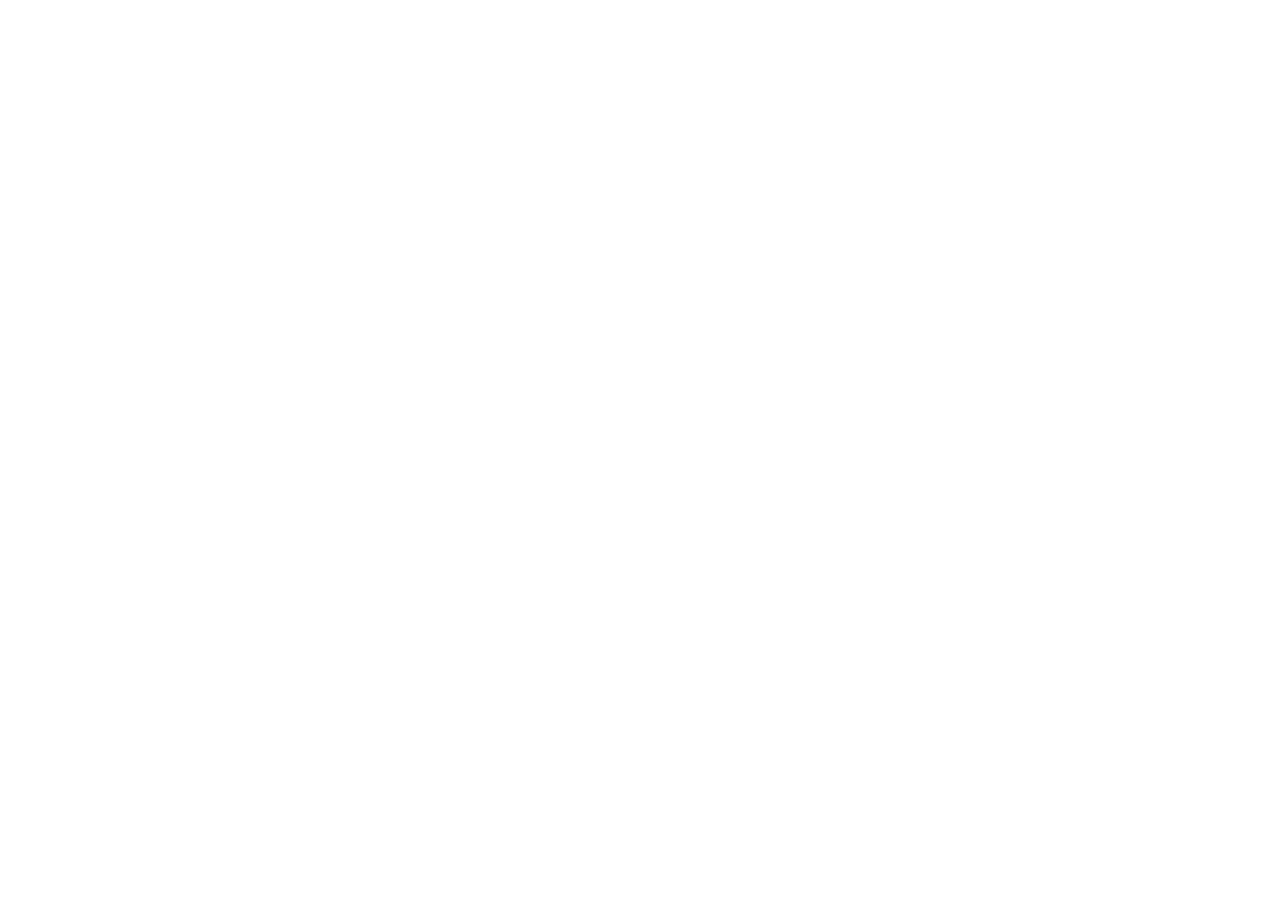
==== index.html @ 7f34149e "first commit" ====
<!DOCTYPE html>
<html lang="en">

<head>
    <meta charset="UTF-8">
    <meta name="viewport" content="width=device-width, initial-scale=1.0">
    <title>Document</title>
    <link rel="stylesheet" href="./css/main.css">
    <script src="./js/javaScript.js" defer></script>
    <link href="https://fonts.googleapis.com/css?family=Montserrat: regular, 500, 700, 900, 600, 800"
        rel="stylesheet" />
    <link href="https://fonts.googleapis.com/css?family=Roboto: regular" rel="stylesheet" />
</head>

<body>
    <!-- <section class="navigation">
        <div class="container">
            <div class="nav-row">
                <div class="nav-row__info">
                    <img src="img/logo.svg" alt="Логотип">
                    <p>Автоматизация и <br> сопровождение 1С</p>
                    <button>Абонцентр &gt;</button>
                </div>
                <div class="nav-row__contacts">
                    <div class="nav-row__contact-phone">
                        <img src="img/number.svg" alt="Номер телефона">
                        <p>8-8152-777-666</p>
                    </div>
                    <div class="nav-row__contact-email">
                        <img src="img/email.svg" alt="Электронная почта">
                        <p>its@kskd.net</p>
                    </div>
                    <div class="nav-row__contact-order">
                        <button>ЗАКАЗАТЬ ЗВОНОК</button>
                    </div>
                </div>
            </div>
        </div>
    </section>
    <section class="red">
        <div class="red_block">
            <div class="container">
                <ul class="red-list">
                    <li class="red-list__item"><a href="#">Главная</a></li>
                    <li class="red-list__item"><a href="#">О компании</a></li>
                    <li class="red-list__item"><a href="#">1С в облаке</a></li>
                    <li class="red-list__item"><a href="#">Услуги</a></li>
                    <li class="red-list__item"><a href="#">Контакты</a></li>
                </ul>
            </div>
        </div>
    </section>
    <section class='container-slider header__container-slider'>
        <div class='header-slider'>
            <div class="slider-block header__slider-block">
                <div class="header__slider-block__info">
                    <h1 class="header__slider-block__title">1С: Сертифицированный <br> сервис партнёр</h1>
                    <ul class="header__slider-block__subtitle header__slider-block__subtitle">
                        <li class="header__slider-block__item">
                            Оказываем все виды консультационного и технологического обслуживания <br> пользователей
                            программ 1С по
                            Стандарту, разработанному фирмой "1С", <br> имеем опыт массового обслуживания пользователей
                            в рамках проекта 1С:ИТС
                        </li>
                    </ul>
                    <button class="header__slider-block__button">Узнать больше</button>
                </div>
                <div class="header__slider-block__images">
                    <img class="slider-block__image" src="img/peopleWithLamp.png" alt="" style="height: 260px;">
                    <img class="slider-block__background" src="img/backgroundVectors.png" alt="">
                </div>
            </div>
            <div class="slider-block header__slider-block">
                <div class="header__slider-block__info">
                    <h1 class="header__slider-block__title">Выявим потребности, <br> предложим оптимальную <br>
                        автоматизацию</h1>
                    <ul class="header__slider-block__subtitle header__slider-block__subtitle">
                        <li class="header__slider-block__item">
                            Поможем тратить меньше, зарабатывать больше и развиваться <br> эффективнее.
                        </li>
                    </ul>
                    <button class="header__slider-block__button">Узнать больше</button>
                </div>
                <div class="header__slider-block__images">
                    <img class="slider-block__image" src="img/peopleWithDesk.png" alt="" style="height: 260px;">
                    <img class="slider-block__background" src="img/backgroundVectors.png" alt="">
                </div>
            </div>
            <div class="slider-block header__slider-block">
                <div class="header__slider-block__info">
                    <h1 class="header__slider-block__title">Аренда программ</h1>
                    <ul class="header__slider-block__subtitle header__slider-block__subtitle">
                        <li class="header__slider-block__item">
                            Отправьте заявку и начните работать в «1С» через 15 минут.
                        </li>
                        <li class="header__slider-block__item">
                            Вам не нужно покупать программы «1С» и сервер для их работы.
                        </li>
                        <li class="header__slider-block__item">
                            Работайте в «1С» из офиса, домаили отпуска.
                        </li>
                        <li class="header__slider-block__item">
                            Работайте в нескольких программах «1С» по стоимости одной.
                        </li>
                    </ul>
                    <button class="header__slider-block__button">Узнать больше</button>
                </div>
                <div class="header__slider-block__images">
                    <img class="slider-block__image" src="img/peopleFly.png" alt="" style="height: 260px;">
                    <img class="slider-block__background" src="img/backgroundVectors.png" alt="">
                </div>
            </div>
            <div class="slider-block header__slider-block">
                <div class="header__slider-block__info">
                    <h1 class="header__slider-block__title">Облачный 1С <br> Перенесем старые базы <br> или создадим
                        новые</h1>
                    <ul class="header__slider-block__subtitle header__slider-block__subtitle">
                        <li class="header__slider-block__item">
                            Более 20 программных продуктов
                        </li>
                        <li class="header__slider-block__item">
                            Работайте с 1С в любое время, с любого устройства, с любой точки мира
                        </li>
                        <li class="header__slider-block__item">
                            Работай 30 дней бесплатно, страт за 1 минуту
                        </li>
                    </ul>
                    <button class="header__slider-block__button">Узнать больше</button>
                </div>
                <div class="header__slider-block__images">
                    <img class="slider-block__image" src="img/peopleStairs.png" alt="" style="height: 260px;">
                    <img class="slider-block__background" src="img/backgroundVectors.png" alt="">
                </div>
            </div>
        </div>
        <button class="prev-button header__prev-button button" aria-label="Посмотреть предыдущий слайд">&lt;</button>
        <button class="next-button header__next-button button" aria-label="Посмотреть следующий слайд">&gt;</button>
    </section>
    <section class="guarantees">
        <div class="container">
            <div class="guarantees-block">
                <h2>Мы <span class="accent-title">гарантируем</span></h2>
                <ul class="guarantees-block__list">
                    <li class="guarantees-block__item">
                        <img src="/img/guaranteePeople.svg" alt="Индивидуальный подход">
                        <p>Индивидуальный подход</p>
                    </li>
                    <li class="guarantees-block__item">
                        <img src="/img/guaranteeLamp.svg" alt="Реализация проектов">
                        <p>Быстрая и качественная реализация проектов</p>
                    </li>
                    <li class="guarantees-block__item">
                        <img src="/img/guaranteeMoney.svg" alt="Финансовые условия">
                        <p>Гибкие финансовые условия</p>
                    </li>
                    <li class="guarantees-block__item">
                        <img src="/img/guaranteeSupport.svg" alt="Поддержка">
                        <p>Качественная поддержка и обслуживание </p>
                    </li>
                </ul>
            </div>
        </div>
    </section>
    <section class="recommendations">
        <div class="container">
            <div class="recommendation-block">
                <img class="recommendation-block__img" src="./img/recommendation.png" alt="Рекомендации">
                <h2>Мы делаем работу так, чтобы клиенты <span class="accent-title">рекомендовали</span> нас своим
                    друзьям</h2>
            </div>
        </div>
    </section>
    <section class="container-slider guarantees__container-slider">
        <div class="guarantees-slider">
            <div class="slider-block guarantees__slider-block">
                <div class="guarantees__slider-block__images">
                    <img class="guarantees__slider-block__image-rectangle" src="img/rectangleSlider.png" alt="">
                    <img class="guarantees__slider-block__image-vectors" src="img/backgroundVectorsSlider.png" alt="">
                    <img class="guarantees__slider-block__image-women" src="img/womenWithLamp.png" alt="">
                </div>
                <div class="guarantees__slider-block__info">
                    <h2 class="guarantees__slider-block__title">
                        Получить качественное информационно - технологическое сопровождение по единому СТАНДАРТУ,
                        разработанного фирмой «1С», облачные услуги
                    </h2>
                </div>
            </div>
            <div class="slider-block guarantees__slider-block">
                <div class="guarantees__slider-block__images">
                    <img class="guarantees__slider-block__image-rectangle" src="img/rectangleSlider.png" alt="">
                    <img class="guarantees__slider-block__image-vectors" src="img/backgroundVectorsSlider.png" alt="">
                    <img class="guarantees__slider-block__image-women" src="img/manInCircle.png" alt="">
                </div>
                <div class="guarantees__slider-block__info">
                    <h2 class="guarantees__slider-block__title">
                        Произвести обследование бизнес-процессов <br> предприятия для выявления проблемных <br> участков
                        и возможностей его оптимизации.
                    </h2>
                </div>
            </div>
            <div class="slider-block guarantees__slider-block">
                <div class="guarantees__slider-block__images">
                    <img class="guarantees__slider-block__image-rectangle" src="img/rectangleSlider.png" alt="">
                    <img class="guarantees__slider-block__image-vectors" src="img/backgroundVectorsSlider.png" alt="">
                    <img class="guarantees__slider-block__image-women" src="img/tasks.png" alt="">
                </div>
                <div class="guarantees__slider-block__info">
                    <h2 class="guarantees__slider-block__title">
                        Доработки существующих систем автоматизации <br> и разработки нового бизнес-решения
                    </h2>
                </div>
            </div>
            <div class="slider-block guarantees__slider-block">
                <div class="guarantees__slider-block__images">
                    <img class="guarantees__slider-block__image-rectangle" src="img/rectangleSlider.png" alt="">
                    <img class="guarantees__slider-block__image-vectors" src="img/backgroundVectorsSlider.png" alt="">
                    <img class="guarantees__slider-block__image-women" src="img/processor.png" alt="">
                </div>
                <div class="guarantees__slider-block__info">
                    <h2 class="guarantees__slider-block__title">
                        Для создания единого информационного <br> пространства на предприятии
                    </h2>
                </div>
            </div>
            <div class="slider-block guarantees__slider-block">
                <div class="guarantees__slider-block__images">
                    <img class="guarantees__slider-block__image-rectangle" src="img/rectangleSlider.png" alt="">
                    <img class="guarantees__slider-block__image-vectors" src="img/backgroundVectorsSlider.png" alt="">
                    <img class="guarantees__slider-block__image-women" src="img/ManAtTheDesk.png" alt="">
                </div>
                <div class="guarantees__slider-block__info">
                    <h2 class="guarantees__slider-block__title">
                        Для поддержки сложных авторизированных систем учета
                    </h2>
                </div>
            </div>
            <div class="slider-block guarantees__slider-block">
                <div class="guarantees__slider-block__images">
                    <img class="guarantees__slider-block__image-rectangle" src="img/rectangleSlider.png" alt="">
                    <img class="guarantees__slider-block__image-vectors" src="img/backgroundVectorsSlider.png" alt="">
                    <img class="guarantees__slider-block__image-women" src="img/awards.png" alt="">
                </div>
                <div class="guarantees__slider-block__info">
                    <h2 class="guarantees__slider-block__title">
                        1С нам доверяет, подкрепляя наши успехи <br> партнерскими статусами и сертификатами
                    </h2>
                </div>
            </div>
        </div>
        <button class="prev-button guarantees__prev-button button"
            aria-label="Посмотреть предыдущий слайд">&lt;</button>
        <button class="next-button guarantees__next-button button" aria-label="Посмотреть следующий слайд">&gt;</button>
    </section>
    <section class="sponsors">
        <div class="container">
            <div class="sponsors-block">
                <h2>Свои IT- системы <span class="accent-title">нам доверили</span></h2>
                <ul class="sponsors-block__list">
                    <li class="sponsors-block__item"><img src="./img/ecco.png" alt=""></li>
                    <li class="sponsors-block__item"><img src="./img/lada.png" alt=""></li>
                    <li class="sponsors-block__item"><img src="./img/lifan.png" alt=""></li>
                    <li class="sponsors-block__item"><img src="./img/phenix.png" alt=""></li>
                    <li class="sponsors-block__item"><img src="./img/bradex.png" alt=""></li>
                    <li class="sponsors-block__item"><img src="./img/meat.png" alt=""></li>
                </ul>
            </div>
        </div>
    </section> -->
    <section class="news">
        <div class="container">
            <div class="news-block">

            </div>
        </div>
    </section>
    <!-- <section class="map" style="margin-top: 50px;">
        <div class="container">
            <div style="position:relative;overflow:hidden;"><a
                    href="https://yandex.ru/maps/213/moscow/?utm_medium=mapframe&utm_source=maps"
                    style="color:#eee;font-size:12px;position:absolute;top:0px;">Москва</a><a
                    href="https://yandex.ru/maps/213/moscow/house/ulitsa_borisa_galushkina_9/Z04YcAJlSEAPQFtvfXRzdXpgYw==/?ll=37.657700%2C55.824305&utm_medium=mapframe&utm_source=maps&z=16.6"
                    style="color:#eee;font-size:12px;position:absolute;top:14px;">Улица Бориса Галушкина, 9 —
                    Яндекс Карты</a><iframe
                    src="https://yandex.ru/map-widget/v1/?ll=37.657700%2C55.824305&mode=whatshere&whatshere%5Bpoint%5D=37.655353%2C55.824491&whatshere%5Bzoom%5D=17&z=16.6"
                    width="100%" height="400" frameborder="1" allowfullscreen="true" style="position:relative;"></iframe>
            </div>
        </div>
    </section>
    <section class="red">
        <div class="red_block">
            <div class="container">
                <ul class="red-list">
                    <li class="red-list__item"><a href="#">Главная</a></li>
                    <li class="red-list__item"><a href="#">О компании</a></li>
                    <li class="red-list__item"><a href="#">1С в облаке</a></li>
                    <li class="red-list__item"><a href="#">Услуги</a></li>
                    <li class="red-list__item"><a href="#">Контакты</a></li>
                </ul>
            </div>
        </div>
    </section>
    <section class="navigation navigation--footer">
        <div class="container">
            <div class="nav-row">
                <div class="nav-row__info">
                    <img src="img/logo.svg" alt="Логотип">
                    <p>Автоматизация и <br> сопровождение 1С</p>
                </div>
                <div class="nav-row__contacts">
                    <div class="nav-row__contact-phone">
                        <img src="img/number.svg" alt="Номер телефона">
                        <p>8-8152-777-666</p>
                    </div>
                    <div class="nav-row__contact-email">
                        <img src="img/email.svg" alt="Электронная почта">
                        <p>its@kskd.net</p>
                    </div>
                    <div class="nav-row__contact-order">
                        <button>ЗАКАЗАТЬ ЗВОНОК</button>
                    </div>
                </div>
            </div>
        </div>
    </section> -->
</body>

</html>
---- css/main.css ----
body {
  font-family: "Montserrat", sans-serif;
  font-size: 12px;
  font-weight: 400;
  color: #000;
  min-width: 960px;
}

html {
  min-width: 960px;
}

header {
  padding-top: 20px;
}

.container {
  width: 960px;
  margin-left: auto;
  margin-right: auto;
  padding-left: 20px;
  padding-right: 20px;
}

span.accent-title {
  background-color: #FADD05;
  padding: 2px 4px 2px 6px;
}

.none {
  display: none;
}

.navigation--footer {
  margin-bottom: 20px;
}

/* Reset and base styles  */
* {
  padding: 0px;
  margin: 0px;
  border: none;
}

*,
*::before,
*::after {
  -webkit-box-sizing: border-box;
          box-sizing: border-box;
}

/* Links */
a, a:link, a:visited {
  text-decoration: none;
  color: inherit;
}

a:hover {
  text-decoration: none;
}

/* Common */
aside, nav, footer, header, section, main {
  display: block;
}

h1, h2, h3, h4, h5, h6, p {
  font-size: inherit;
  font-weight: inherit;
}

ul, ul li {
  list-style: none;
}

img {
  vertical-align: top;
}

img, svg {
  max-width: 100%;
  height: auto;
}

address {
  font-style: normal;
}

/* Form */
input, textarea, button, select {
  font-family: inherit;
  font-size: inherit;
  color: inherit;
  background-color: transparent;
}

input::-ms-clear {
  display: none;
}

button, input[type=submit] {
  display: inline-block;
  -webkit-box-shadow: none;
          box-shadow: none;
  background-color: transparent;
  background: none;
  cursor: pointer;
}

input:focus, input:active,
button:focus, button:active {
  outline: none;
}

button::-moz-focus-inner {
  padding: 0;
  border: 0;
}

label {
  cursor: pointer;
}

legend {
  display: block;
}

.navigation {
  margin-top: 20px;
}

.nav-row {
  display: -webkit-box;
  display: -ms-flexbox;
  display: flex;
  -webkit-box-align: center;
      -ms-flex-align: center;
          align-items: center;
  -webkit-box-pack: justify;
      -ms-flex-pack: justify;
          justify-content: space-between;
}

.nav-row__info {
  display: -webkit-box;
  display: -ms-flexbox;
  display: flex;
  -webkit-box-align: center;
      -ms-flex-align: center;
          align-items: center;
  -webkit-column-gap: 20px;
     -moz-column-gap: 20px;
          column-gap: 20px;
  position: relative;
}
.nav-row__info::before {
  content: " ";
  width: 1px;
  height: 24px;
  background-color: #C4261D;
  position: absolute;
  top: 3px;
  left: 89px;
}
.nav-row__info button {
  font-size: 10px;
  font-weight: 500;
  padding: 2px 16px 4px;
  background-color: #FADD05;
  border-radius: 9px;
  -webkit-transition: background-color 0.2s linear;
  transition: background-color 0.2s linear;
}
.nav-row__info button:hover {
  background-color: #C4261D;
  color: #fff;
}

.nav-row__contacts {
  display: -webkit-box;
  display: -ms-flexbox;
  display: flex;
  -webkit-box-align: center;
      -ms-flex-align: center;
          align-items: center;
  -webkit-column-gap: 20px;
     -moz-column-gap: 20px;
          column-gap: 20px;
  font-weight: 500;
}
.nav-row__contacts div {
  display: -webkit-box;
  display: -ms-flexbox;
  display: flex;
  -webkit-box-align: center;
      -ms-flex-align: center;
          align-items: center;
  -webkit-column-gap: 5px;
     -moz-column-gap: 5px;
          column-gap: 5px;
}

.nav-row__contact-order {
  overflow: hidden;
  position: relative;
  z-index: 1;
}
.nav-row__contact-order::before {
  content: " ";
  width: 50px;
  height: 4px;
  background-color: #FADD05;
  position: absolute;
  bottom: 0px;
  left: -50px;
  z-index: -1;
  -webkit-transition: left 0.1s linear;
  transition: left 0.1s linear;
}
.nav-row__contact-order:hover::before {
  left: 0px;
}
.nav-row__contact-order button {
  font-weight: 700;
}

/*---------HEADER-SLIDER--------------*/
.header__container-slider {
  position: relative;
  width: 960px;
  height: 260px;
  margin: 0 auto;
  overflow: hidden;
  padding-left: 40px;
  padding-right: 40px;
  margin-top: 60px;
}

.header__slider-block {
  display: -webkit-box;
  display: -ms-flexbox;
  display: flex;
  -webkit-box-align: center;
      -ms-flex-align: center;
          align-items: center;
  -webkit-column-gap: 30px;
     -moz-column-gap: 30px;
          column-gap: 30px;
}

.header__slider-block__title {
  font-size: 34px;
  font-weight: 900;
  font-family: "Montserrat";
  margin-bottom: 14px;
}

.header__slider-block__subtitle {
  font-family: "Montserrat";
  width: 500px;
  font-size: 12px;
  margin-bottom: 18px;
  display: -webkit-box;
  display: -ms-flexbox;
  display: flex;
  -webkit-box-orient: vertical;
  -webkit-box-direction: normal;
      -ms-flex-direction: column;
          flex-direction: column;
  row-gap: 10px;
}

.header__slider-block__item {
  position: relative;
}

.header__slider-block__item::after {
  content: " ";
  background-color: #FADD05;
  width: 20px;
  height: 2px;
  position: absolute;
  top: -5px;
  left: 0;
}

.header__slider-block__button {
  padding: 10px 37px;
  background-color: #FADD05;
  border-radius: 10px;
  color: #000;
  font-family: "Montserrat";
  font-size: 11px;
  font-weight: 400;
  -webkit-transition: background-color 0.2s linear;
  transition: background-color 0.2s linear;
}
.header__slider-block__button:hover {
  background-color: #C72C23;
  color: #fff;
}

.header__slider-block__images {
  position: relative;
}

.slider-block__background {
  position: absolute;
  width: 100%;
  top: 0;
  left: 0;
}

.header__prev-button,
.header__next-button {
  position: absolute;
  top: 50%;
  -webkit-transform: translateY(-50%);
          transform: translateY(-50%);
  width: 50px;
  height: 50px;
  background-color: transparent;
  border: none;
  font-size: 24px;
  color: #000;
}

.header__prev-button {
  left: 0px;
}

.header__next-button {
  right: 0px;
}

/*---------/HEADER-SLIDER--------------*/
/*---------GUARANTEES-SLIDER--------------*/
.guarantees__container-slider {
  position: relative;
  width: 960px;
  height: 235px;
  margin: 0 auto;
  overflow: hidden;
  padding-left: 40px;
  padding-right: 40px;
  margin-top: 50px;
}

.guarantees__slider-block {
  display: -webkit-box;
  display: -ms-flexbox;
  display: flex;
  -webkit-box-align: center;
      -ms-flex-align: center;
          align-items: center;
  background-color: #FADD05;
  z-index: 10;
}

.guarantees__slider-block__images {
  position: relative;
}

.guarantees__slider-block__image-vectors {
  position: absolute;
  height: 100%;
  top: 0;
  left: 0;
}

.guarantees__slider-block__image-women {
  position: absolute;
  top: 50%;
  left: 50%;
  -webkit-transform: translate(-50%, -50%);
          transform: translate(-50%, -50%);
}

.guarantees__slider-block__title {
  font-family: "Montserrat";
  width: 540px;
  font-size: 22px;
}

.guarantees__prev-button,
.guarantees__next-button {
  position: absolute;
  top: 50%;
  -webkit-transform: translateY(-50%);
          transform: translateY(-50%);
  width: 50px;
  height: 50px;
  background-color: transparent;
  border: none;
  font-size: 24px;
  color: #000;
}

.guarantees__prev-button {
  left: 0px;
}

.guarantees__next-button {
  right: 0px;
}

/*---------/GUARANTEES-SLIDER--------------*/
.red {
  margin-top: 20px;
}

.red_block {
  padding: 8px 0;
  max-width: 100%;
  background-color: #C4261D;
  color: #fff;
}

.red-list {
  display: -webkit-box;
  display: -ms-flexbox;
  display: flex;
  -webkit-box-align: center;
      -ms-flex-align: center;
          align-items: center;
  -webkit-column-gap: 40px;
     -moz-column-gap: 40px;
          column-gap: 40px;
}

.red-list__item {
  position: relative;
  overflow: hidden;
}
.red-list__item::after {
  content: " ";
  width: 20px;
  height: 2px;
  background-color: #fff;
  position: absolute;
  bottom: 0;
  left: -20px;
  -webkit-transition: left 0.1s linear;
  transition: left 0.1s linear;
}
.red-list__item:hover::after {
  left: 0;
}

.recommendations {
  margin-top: 50px;
}

.recommendation-block {
  display: -webkit-box;
  display: -ms-flexbox;
  display: flex;
  -webkit-box-align: center;
      -ms-flex-align: center;
          align-items: center;
  -webkit-column-gap: 30px;
     -moz-column-gap: 30px;
          column-gap: 30px;
  border: 1px solid #C7C7C7;
  border-left: 0;
}
.recommendation-block h2 {
  font-size: 26px;
  font-weight: 800;
}

.guarantees {
  margin-top: 50px;
}

.guarantees-block {
  display: -webkit-box;
  display: -ms-flexbox;
  display: flex;
  -webkit-box-orient: vertical;
  -webkit-box-direction: normal;
      -ms-flex-direction: column;
          flex-direction: column;
  row-gap: 30px;
}
.guarantees-block h2 {
  font-size: 28px;
  font-weight: 900;
  text-align: center;
}

.guarantees-block__list {
  display: -webkit-box;
  display: -ms-flexbox;
  display: flex;
  -webkit-box-pack: justify;
      -ms-flex-pack: justify;
          justify-content: space-between;
  -ms-flex-wrap: wrap;
      flex-wrap: wrap;
}

.guarantees-block__item {
  display: -webkit-box;
  display: -ms-flexbox;
  display: flex;
  -webkit-column-gap: 10px;
     -moz-column-gap: 10px;
          column-gap: 10px;
  -webkit-box-align: center;
      -ms-flex-align: center;
          align-items: center;
  -webkit-box-flex: 0;
      -ms-flex: 0 1 calc(25% - 1em);
          flex: 0 1 calc(25% - 1em);
}

.sponsors {
  margin-top: 50px;
}

.sponsors-block h2 {
  font-size: 28px;
  font-weight: 900;
  text-align: center;
}

.sponsors-block__list {
  display: -webkit-box;
  display: -ms-flexbox;
  display: flex;
  -webkit-box-align: center;
      -ms-flex-align: center;
          align-items: center;
  -webkit-box-pack: justify;
      -ms-flex-pack: justify;
          justify-content: space-between;
  margin-top: 40px;
}
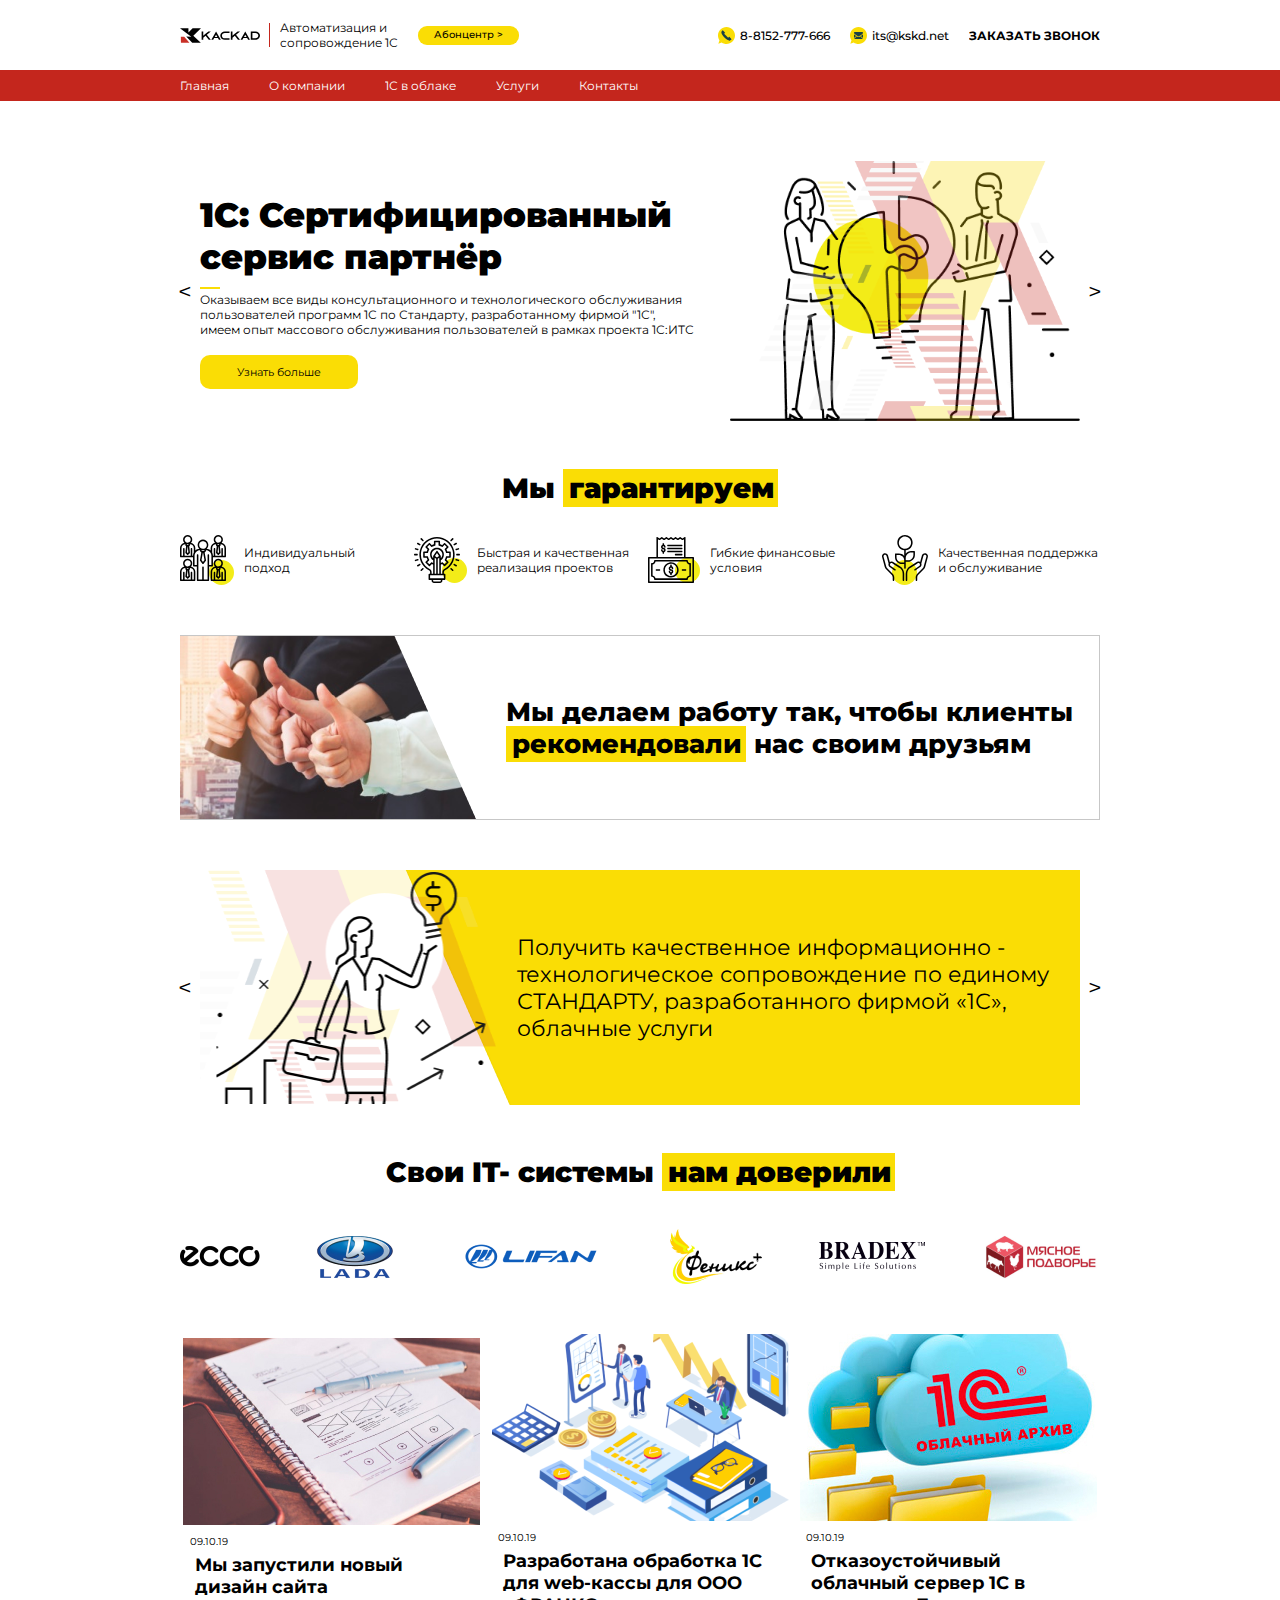
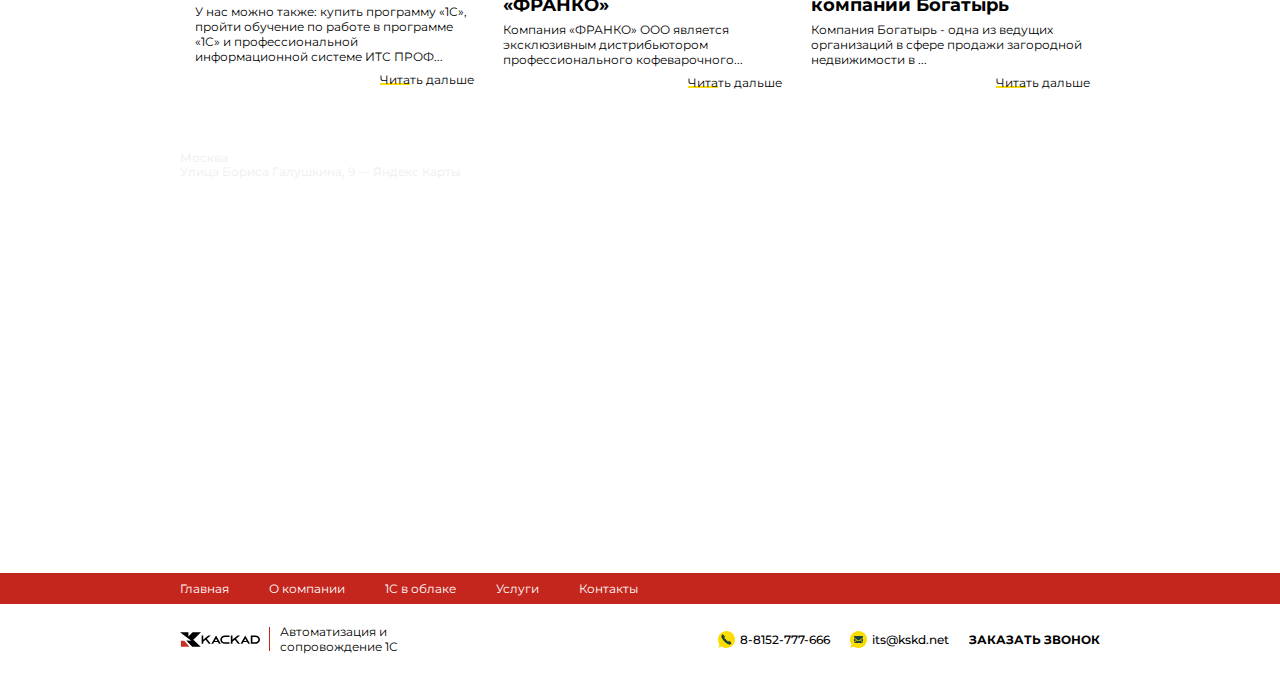
==== commit e744ff73: "almost create freshPage" ====
--- a/index.html
+++ b/index.html
@@ -13,7 +13,7 @@
 </head>
 
 <body>
-    <!-- <section class="navigation">
+    <section class="navigation">
         <div class="container">
             <div class="nav-row">
                 <div class="nav-row__info">
@@ -63,7 +63,7 @@
                             в рамках проекта 1С:ИТС
                         </li>
                     </ul>
-                    <button class="header__slider-block__button">Узнать больше</button>
+                    <button class="header__slider-block__button"><a href="fresh.html">Узнать больше</a></button>
                 </div>
                 <div class="header__slider-block__images">
                     <img class="slider-block__image" src="img/peopleWithLamp.png" alt="" style="height: 260px;">
@@ -265,15 +265,59 @@
                 </ul>
             </div>
         </div>
-    </section> -->
+    </section>
     <section class="news">
         <div class="container">
             <div class="news-block">
-
-            </div>
-        </div>
-    </section>
-    <!-- <section class="map" style="margin-top: 50px;">
+                <h2></h2>
+                <ul class="news-block__list">
+                    <li class="news-block__item">
+                        <img src="/img/oneNews.jpg" alt="Новый дизайн сайта">
+                        <div class="news-block__item-wrap">
+                            <p class="news-block__item-date">09.10.19</p>
+                            <div class="news-block__item-wrap--content">
+                                <h3>Мы запустили новый дизайн сайта</h3>
+                                <p>У нас можно также: купить программу «1С», пройти обучение по работе в программе «1С»
+                                    и профессиональной информационной системе ИТС ПРОФ...</p>
+                            </div>
+                            <div class="news-block__item-link">
+                                <a href="#">Читать дальше</a>
+                            </div>
+                        </div>
+                    </li>
+                    <li class="news-block__item">
+                        <img src="/img/twoNews.png" alt="Новый дизайн сайта">
+                        <div class="news-block__item-wrap">
+                            <p class="news-block__item-date">09.10.19</p>
+                            <div class="news-block__item-wrap--content">
+                                <h3>Разработана обработка 1С для web-кассы для ООО «ФРАНКО»</h3>
+                                <p>Компания «ФРАНКО» ООО является эксклюзивным дистрибьютором профессионального
+                                    кофеварочного...</p>
+                            </div>
+                            <div class="news-block__item-link">
+                                <a href="#">Читать дальше</a>
+                            </div>
+                        </div>
+                    </li>
+                    <li class="news-block__item">
+                        <img src="/img/threeNews.jpg" alt="Новый дизайн сайта">
+                        <div class="news-block__item-wrap">
+                            <p class="news-block__item-date">09.10.19</p>
+                            <div class="news-block__item-wrap--content">
+                                <h3>Отказоустойчивый облачный сервер 1С в компании Богатырь</h3>
+                                <p>Компания Богатырь - одна из ведущих организаций в сфере продажи загородной
+                                    недвижимости в ...</p>
+                            </div>
+                            <div class="news-block__item-link">
+                                <a href="#">Читать дальше</a>
+                            </div>
+                        </div>
+                    </li>
+                </ul>
+            </div>
+        </div>
+    </section>
+    <section class="map" style="margin-top: 50px;">
         <div class="container">
             <div style="position:relative;overflow:hidden;"><a
                     href="https://yandex.ru/maps/213/moscow/?utm_medium=mapframe&utm_source=maps"
@@ -321,7 +365,7 @@
                 </div>
             </div>
         </div>
-    </section> -->
+    </section>
 </body>
 
 </html>--- a/css/main.css
+++ b/css/main.css
@@ -33,6 +33,42 @@
 
 .navigation--footer {
   margin-bottom: 20px;
+}
+
+.title {
+  font-size: 28px;
+  font-weight: 900;
+}
+
+.button {
+  display: -webkit-box;
+  display: -ms-flexbox;
+  display: flex;
+  -webkit-box-pack: center;
+      -ms-flex-pack: center;
+          justify-content: center;
+  -webkit-box-align: center;
+      -ms-flex-align: center;
+          align-items: center;
+  -webkit-column-gap: 10px;
+     -moz-column-gap: 10px;
+          column-gap: 10px;
+  padding: 10px 15px;
+  height: 30px;
+  border-radius: 12px;
+  background: #333333;
+  font-size: 16px;
+  color: #fff;
+  -webkit-transition: background-color 0.2s ease-in, color 0.2s ease-in;
+  transition: background-color 0.2s ease-in, color 0.2s ease-in;
+}
+
+.button:hover, .button:focus {
+  background-color: #404040;
+}
+
+.button:active {
+  background-color: #222222;
 }
 
 /* Reset and base styles  */
@@ -536,4 +572,537 @@
       -ms-flex-pack: justify;
           justify-content: space-between;
   margin-top: 40px;
+}
+
+.news {
+  margin-top: 50px;
+}
+
+.news-block__list {
+  display: -webkit-box;
+  display: -ms-flexbox;
+  display: flex;
+  -webkit-box-align: center;
+      -ms-flex-align: center;
+          align-items: center;
+  -webkit-box-pack: justify;
+      -ms-flex-pack: justify;
+          justify-content: space-between;
+}
+
+.news-block__item {
+  display: -webkit-box;
+  display: -ms-flexbox;
+  display: flex;
+  -webkit-box-orient: vertical;
+  -webkit-box-direction: normal;
+      -ms-flex-direction: column;
+          flex-direction: column;
+  -webkit-box-align: center;
+      -ms-flex-align: center;
+          align-items: center;
+  -webkit-box-flex: 0;
+      -ms-flex: 0 1 33%;
+          flex: 0 1 33%;
+  position: relative;
+  z-index: 1;
+  -webkit-transition: -webkit-box-shadow 0.2s linear;
+  transition: -webkit-box-shadow 0.2s linear;
+  transition: box-shadow 0.2s linear;
+  transition: box-shadow 0.2s linear, -webkit-box-shadow 0.2s linear;
+}
+.news-block__item:hover {
+  -webkit-box-shadow: 1px 1px 6px 1px #8b8b8b;
+          box-shadow: 1px 1px 6px 1px #8b8b8b;
+}
+.news-block__item::after {
+  content: " ";
+  width: 30px;
+  height: 2px;
+  background-color: #FADD05;
+  position: absolute;
+  bottom: 12px;
+  right: 74px;
+  z-index: -1;
+  -webkit-transition: right 0.1s linear;
+  transition: right 0.1s linear;
+}
+.news-block__item:hover:after {
+  right: 5px;
+}
+
+.news-block__item-wrap {
+  padding: 10px;
+}
+.news-block__item-wrap h3 {
+  font-size: 18px;
+  font-weight: 700;
+  margin-bottom: 6px;
+}
+.news-block__item-wrap p {
+  color: #000;
+}
+.news-block__item-wrap .news-block__item-wrap--content {
+  padding: 0 5px 8px;
+}
+
+.news-block__item-date {
+  font-size: 10px;
+  color: #8b8b8b;
+  margin-bottom: 6px;
+}
+
+.news-block__item-link {
+  text-align: end;
+}
+
+.slider-item {
+  margin-top: 50px;
+}
+
+.container__slider-item {
+  display: -webkit-box;
+  display: -ms-flexbox;
+  display: flex;
+  -webkit-box-align: center;
+      -ms-flex-align: center;
+          align-items: center;
+  -webkit-box-pack: justify;
+      -ms-flex-pack: justify;
+          justify-content: space-between;
+}
+
+.container__slider-item__info {
+  width: 540px;
+}
+
+.slider-item__title {
+  font-size: 28px;
+  font-weight: 900;
+  margin-bottom: 10px;
+}
+
+.slider-item__subtitle {
+  font-size: 14px;
+  font-weight: 700;
+  margin-bottom: 10px;
+}
+
+.slider-item__list {
+  display: -webkit-box;
+  display: -ms-flexbox;
+  display: flex;
+  -webkit-box-orient: vertical;
+  -webkit-box-direction: normal;
+      -ms-flex-direction: column;
+          flex-direction: column;
+  row-gap: 20px;
+  padding-left: 40px;
+  margin-bottom: 20px;
+}
+
+.slider-item__list__item {
+  position: relative;
+  width: 430px;
+}
+.slider-item__list__item::after {
+  content: "";
+  position: absolute;
+  left: -42px;
+  top: 0px;
+  width: 30px;
+  height: 30px;
+  background-image: url("/img/taskCompleted.svg");
+  background-repeat: no-repeat;
+}
+
+.container__slider-item__button {
+  display: -webkit-box;
+  display: -ms-flexbox;
+  display: flex;
+  -webkit-box-pack: center;
+      -ms-flex-pack: center;
+          justify-content: center;
+  -webkit-box-align: center;
+      -ms-flex-align: center;
+          align-items: center;
+  -webkit-column-gap: 10px;
+     -moz-column-gap: 10px;
+          column-gap: 10px;
+  padding: 10px 24px;
+  height: 30px;
+  border-radius: 12px;
+  background: #C4261D;
+  font-size: 11px;
+  color: #fff;
+  -webkit-transition: background-color 0.2s linear, color 0.2s linear;
+  transition: background-color 0.2s linear, color 0.2s linear;
+}
+
+.container__slider-item__button:hover, .container__slider-item__button:focus {
+  background-color: #FADD05;
+  color: #000;
+}
+
+.container__slider-item__button:active {
+  background-color: #222222;
+}
+
+.container__slider-item__images {
+  position: relative;
+}
+
+.container__slider-item__background {
+  position: absolute;
+  width: 100%;
+  top: 0;
+  left: 0;
+}
+
+.slider-item-benefits {
+  margin-top: 50px;
+}
+
+.slider-item-benefits__title {
+  font-size: 28px;
+  font-weight: 900;
+  text-align: center;
+  margin-bottom: 60px;
+}
+
+.slider-item-benefits__list {
+  display: -webkit-box;
+  display: -ms-flexbox;
+  display: flex;
+  -webkit-box-align: center;
+      -ms-flex-align: center;
+          align-items: center;
+  -webkit-box-pack: justify;
+      -ms-flex-pack: justify;
+          justify-content: space-between;
+}
+
+.slider-item-benefits__item {
+  display: -webkit-box;
+  display: -ms-flexbox;
+  display: flex;
+  -webkit-box-align: center;
+      -ms-flex-align: center;
+          align-items: center;
+  -webkit-box-pack: end;
+      -ms-flex-pack: end;
+          justify-content: end;
+  -webkit-box-orient: vertical;
+  -webkit-box-direction: normal;
+      -ms-flex-direction: column;
+          flex-direction: column;
+  row-gap: 15px;
+  width: 32%;
+  height: 280px;
+  background-color: #F9F9F9;
+  text-align: center;
+  padding: 15px;
+  position: relative;
+}
+.slider-item-benefits__item::before {
+  content: " ";
+  width: 62px;
+  height: 3px;
+  background-color: #FADD05;
+  position: absolute;
+  bottom: 24%;
+  left: 38%;
+}
+
+.slider-item-benefits__item-title {
+  font-size: 18px;
+  font-weight: 700;
+}
+
+.access-apps {
+  margin-top: 50px;
+}
+
+.access-apps__title {
+  font-size: 28px;
+  font-weight: 900;
+  text-align: center;
+}
+
+.access-apps__list {
+  display: -ms-grid;
+  display: grid;
+  -ms-grid-columns: (1fr)[7];
+  grid-template-columns: repeat(7, 1fr);
+  -ms-grid-rows: 1fr 20px 1fr;
+  grid-template-rows: repeat(2, 1fr);
+  grid-row-gap: 20px;
+}
+
+.access-apps__list > *:nth-child(1) {
+  -ms-grid-row: 1;
+  -ms-grid-column: 1;
+}
+
+.access-apps__list > *:nth-child(2) {
+  -ms-grid-row: 1;
+  -ms-grid-column: 2;
+}
+
+.access-apps__list > *:nth-child(3) {
+  -ms-grid-row: 1;
+  -ms-grid-column: 3;
+}
+
+.access-apps__list > *:nth-child(4) {
+  -ms-grid-row: 1;
+  -ms-grid-column: 4;
+}
+
+.access-apps__list > *:nth-child(5) {
+  -ms-grid-row: 1;
+  -ms-grid-column: 5;
+}
+
+.access-apps__list > *:nth-child(6) {
+  -ms-grid-row: 1;
+  -ms-grid-column: 6;
+}
+
+.access-apps__list > *:nth-child(7) {
+  -ms-grid-row: 1;
+  -ms-grid-column: 7;
+}
+
+.access-apps__list > *:nth-child(8) {
+  -ms-grid-row: 3;
+  -ms-grid-column: 1;
+}
+
+.access-apps__list > *:nth-child(9) {
+  -ms-grid-row: 3;
+  -ms-grid-column: 2;
+}
+
+.access-apps__list > *:nth-child(10) {
+  -ms-grid-row: 3;
+  -ms-grid-column: 3;
+}
+
+.access-apps__list > *:nth-child(11) {
+  -ms-grid-row: 3;
+  -ms-grid-column: 4;
+}
+
+.access-apps__list > *:nth-child(12) {
+  -ms-grid-row: 3;
+  -ms-grid-column: 5;
+}
+
+.access-apps__list > *:nth-child(13) {
+  -ms-grid-row: 3;
+  -ms-grid-column: 6;
+}
+
+.access-apps__list > *:nth-child(14) {
+  -ms-grid-row: 3;
+  -ms-grid-column: 7;
+}
+
+.access-apps__item {
+  display: -webkit-box;
+  display: -ms-flexbox;
+  display: flex;
+  -webkit-box-align: center;
+      -ms-flex-align: center;
+          align-items: center;
+  -webkit-box-orient: vertical;
+  -webkit-box-direction: normal;
+      -ms-flex-direction: column;
+          flex-direction: column;
+  -webkit-box-pack: center;
+      -ms-flex-pack: center;
+          justify-content: center;
+  row-gap: 5px;
+  width: 116px;
+  text-align: center;
+  font-weight: 700;
+}
+
+.tariffs {
+  margin-top: 50px;
+  margin-bottom: 50px;
+}
+.tariffs h2 {
+  text-align: center;
+}
+
+.container--tariffs {
+  position: relative;
+  margin-top: 50px;
+  padding: 15px 30px;
+  -webkit-box-shadow: 2px 2px 5px rgba(0, 0, 0, 0.3);
+          box-shadow: 2px 2px 5px rgba(0, 0, 0, 0.3);
+}
+
+.tariff-accent-block {
+  display: -webkit-box;
+  display: -ms-flexbox;
+  display: flex;
+  -webkit-box-align: center;
+      -ms-flex-align: center;
+          align-items: center;
+  -ms-flex-pack: distribute;
+      justify-content: space-around;
+  width: 180px;
+  height: 24px;
+  background-color: #FADD05;
+  position: absolute;
+  top: 0;
+  left: 30px;
+}
+
+.tariff__block {
+  padding: 0 0 40px;
+}
+
+.tariff__block__header {
+  position: relative;
+  display: -webkit-box;
+  display: -ms-flexbox;
+  display: flex;
+  -webkit-box-align: center;
+      -ms-flex-align: center;
+          align-items: center;
+  padding-bottom: 50px;
+}
+.tariff__block__header::after {
+  content: " ";
+  width: 958px;
+  height: 1px;
+  background-color: #f1f1f1;
+  position: absolute;
+  bottom: 24px;
+  left: -30px;
+}
+
+.tariff__block-header__plan {
+  position: relative;
+  margin-right: auto;
+}
+.tariff__block-header__plan p {
+  color: #827E7E;
+}
+.tariff__block-header__plan h3 {
+  font-size: 24px;
+  font-weight: 700;
+}
+.tariff__block-header__plan::after {
+  content: " ";
+  width: 62px;
+  height: 3px;
+  background-color: #FADD05;
+  position: absolute;
+  bottom: -7px;
+  left: 0;
+}
+
+.tariff__block-header__button {
+  position: relative;
+  width: 150px;
+  height: 42px;
+  border-radius: 40px;
+  background-color: #FADD05;
+  color: #000;
+  font-size: 12px;
+  font-weight: 400;
+  padding-left: 35px;
+  margin-right: 117px;
+  -webkit-transition: color 0.2s linear, background-color 0.2s linear;
+  transition: color 0.2s linear, background-color 0.2s linear;
+}
+.tariff__block-header__button:hover, .tariff__block-header__button:focus, .tariff__block-header__button:active {
+  background-color: #C4261D;
+  color: #fff;
+}
+.tariff__block-header__button::after {
+  content: " ";
+  width: 1px;
+  height: 93px;
+  background-color: #f1f1f1;
+  position: absolute;
+  top: -25px;
+  left: -40%;
+}
+.tariff__block-header__button::before {
+  content: " ";
+  width: 1px;
+  height: 93px;
+  background-color: #f1f1f1;
+  position: absolute;
+  top: -25px;
+  right: -40%;
+}
+
+.tariff__block-header__price p {
+  color: #827E7E;
+}
+.tariff__block-header__price h3 {
+  font-size: 35px;
+  font-weight: 800;
+  color: #E8CD06;
+}
+.tariff__block-header__price p:nth-child(3) {
+  font-weight: 700;
+  color: black;
+}
+
+.tariff__block-main {
+  margin-bottom: 40px;
+}
+.tariff__block-main > p {
+  margin-bottom: 20px;
+}
+
+.tariff__block-main__list {
+  display: -webkit-box;
+  display: -ms-flexbox;
+  display: flex;
+  -webkit-box-orient: vertical;
+  -webkit-box-direction: normal;
+      -ms-flex-direction: column;
+          flex-direction: column;
+  row-gap: 15px;
+  margin-bottom: 15px;
+  padding-left: 11px;
+}
+
+.tariff__block-main__item {
+  list-style-type: disc;
+}
+
+.tariff__block-main__info {
+  display: -webkit-box;
+  display: -ms-flexbox;
+  display: flex;
+  -webkit-box-orient: vertical;
+  -webkit-box-direction: normal;
+      -ms-flex-direction: column;
+          flex-direction: column;
+  row-gap: 15px;
+}
+
+.tariff__block__button {
+  padding: 10px 30px;
+  background-color: #C4261D;
+  color: #fff;
+  font-size: 12px;
+  font-weight: 400;
+  border-radius: 40px;
+  -webkit-transition: color 0.2s linear, background-color 0.2s linear;
+  transition: color 0.2s linear, background-color 0.2s linear;
+}
+.tariff__block__button:hover, .tariff__block__button:focus, .tariff__block__button:active {
+  background-color: #FADD05;
+  color: #000;
 }